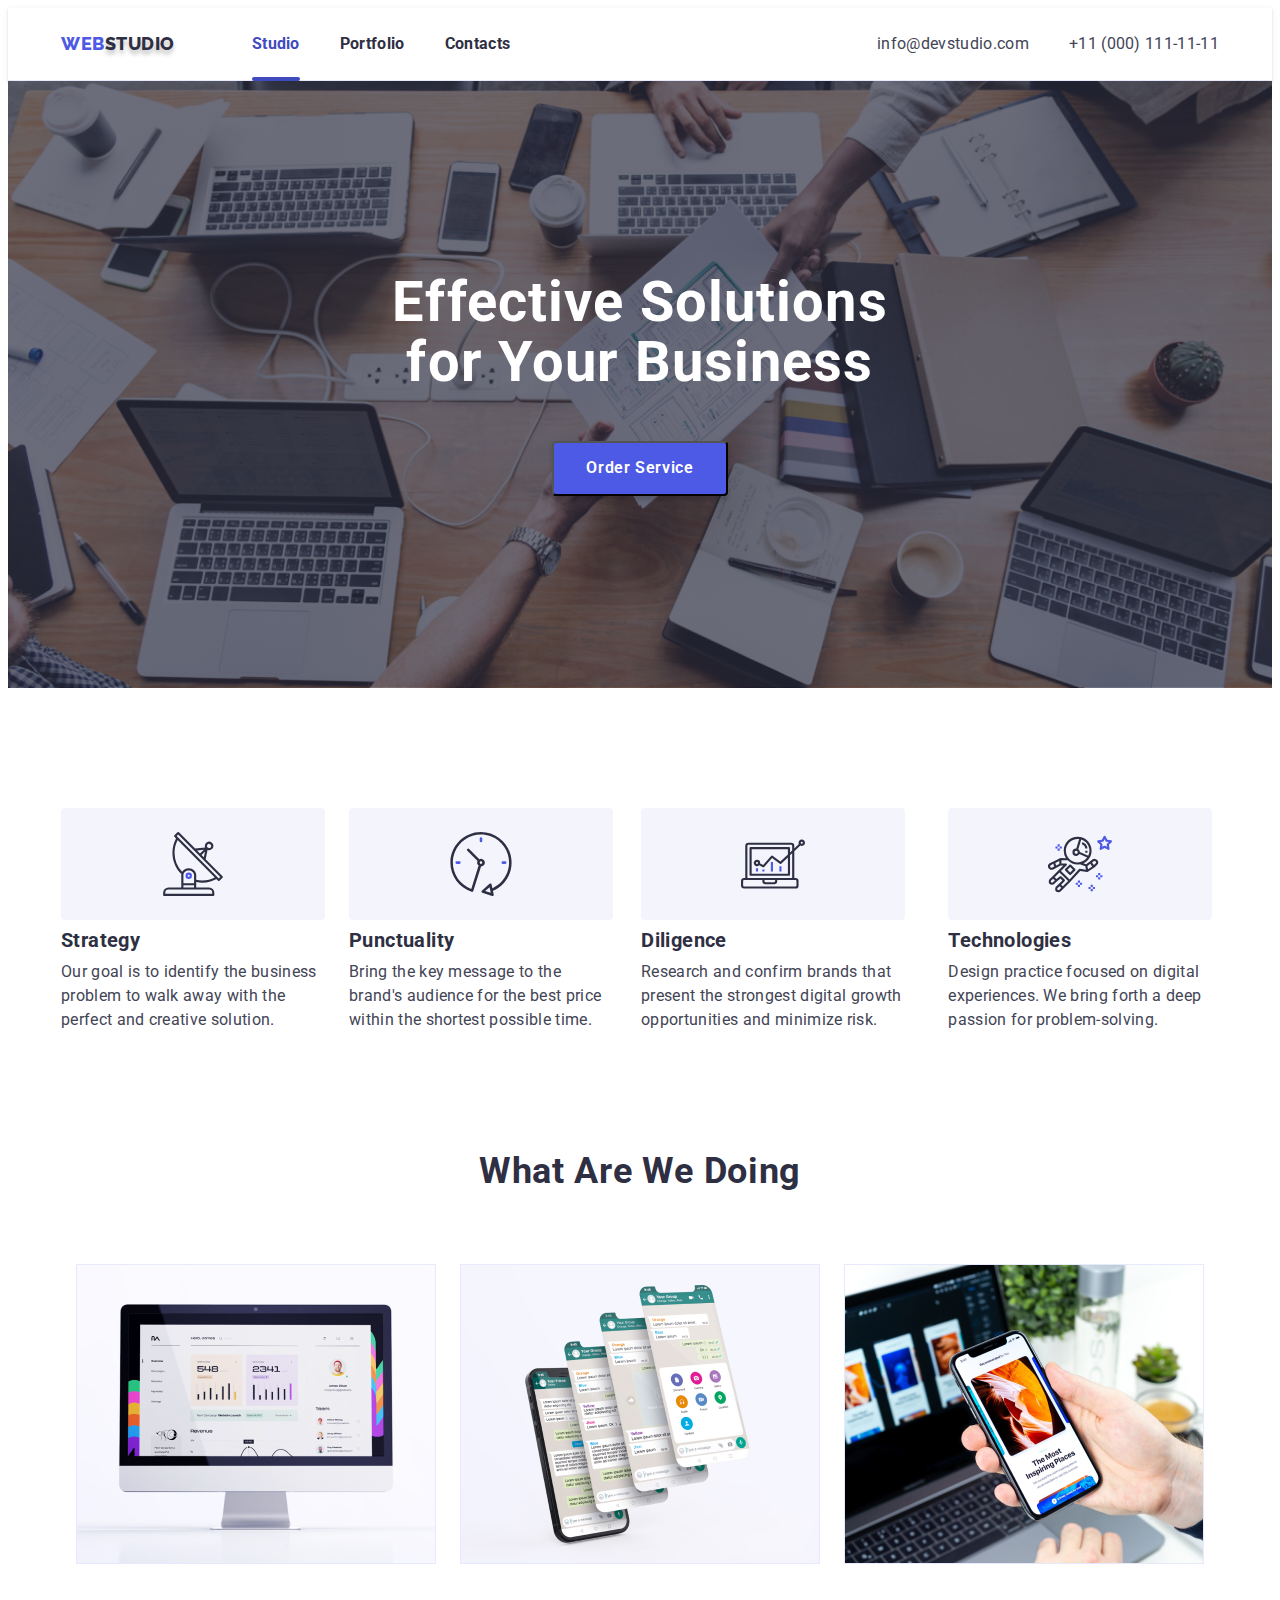
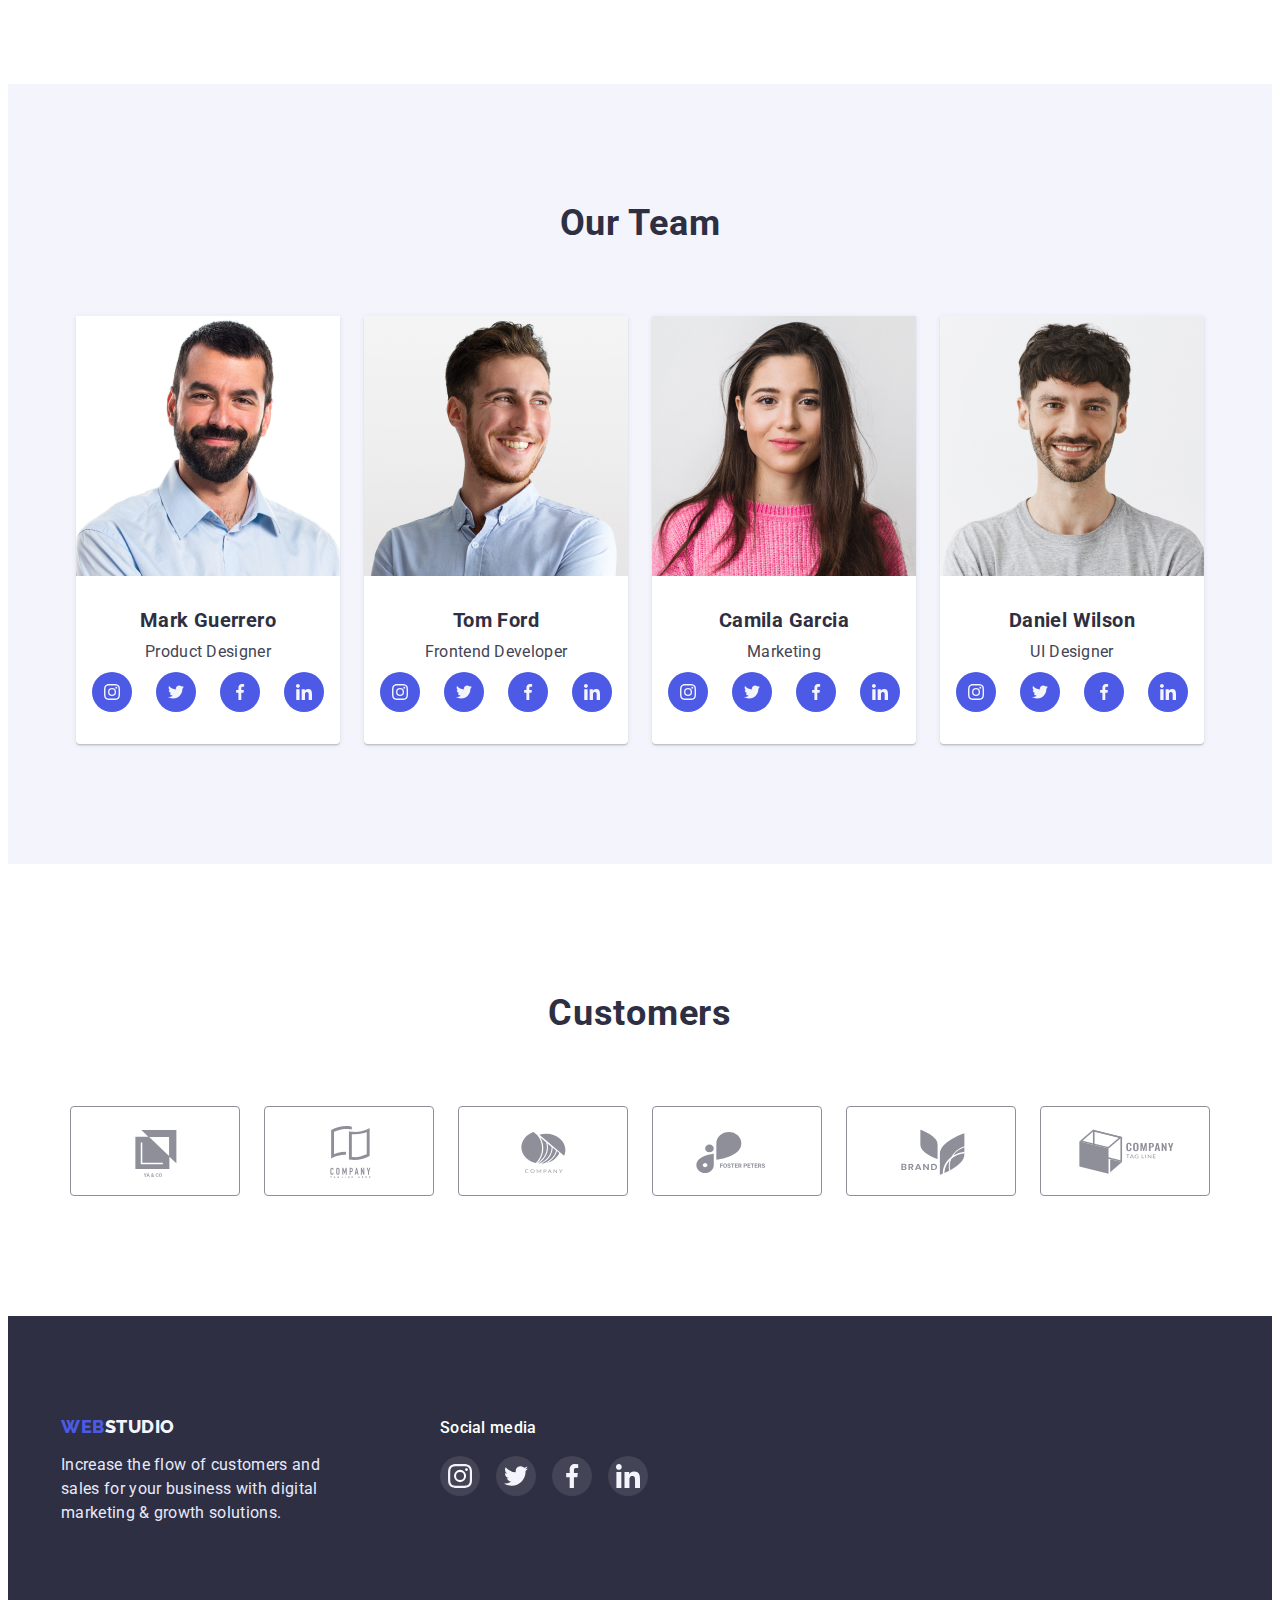
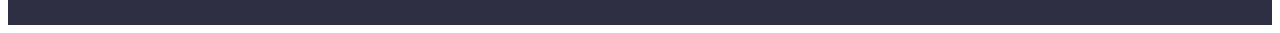
==== index.html @ 147ce732 "Скопійовано ДР4" ====
<!DOCTYPE html>
<html lang="en">
<head>
    <meta charset="UTF-8">
    <meta http-equiv="X-UA-Compatible" content="IE=edge">
    <meta name="viewport" content="width=device-width, initial-scale=1.0">
    <title>Document</title>
    <link rel="stylesheet" href="https://cdnjs.cloudflare.com/ajax/libs/modern-normalize/1.1.0/modern-normalize.min.css" integrity="sha512-wpPYUAdjBVSE4KJnH1VR1HeZfpl1ub8YT/NKx4PuQ5NmX2tKuGu6U/JRp5y+Y8XG2tV+wKQpNHVUX03MfMFn9Q==" crossorigin="anonymous" referrerpolicy="no-referrer" />
    <link rel="stylesheet" href="./css/styles.css">
    <link rel="preconnect" href="https://fonts.googleapis.com">
    <link rel="preconnect" href="https://fonts.gstatic.com" crossorigin>
    <link href="https://fonts.googleapis.com/css2?family=Raleway:wght@800&family=Roboto:wght@400;500;700&display=swap" 
        rel="stylesheet">
</head>
<body>
    <header class="header">
    <div class="container header-row">
        <nav class="header-navigation">
            <div>
                <a class="header-logo link" href="index.html">WEB<span class="header-logo-part">STUDIO</span></a>
            </div>
            <ul class="header-list list">
                <li class="header-item"> <a class="header-link link current" href="./index.html">Studio</a></li>
                <li class="header-item"> <a class="header-link link" href="./portfolio.html">Portfolio</a></li>
                <li class="header-item"> <a class="header-link link" href="">Contacts</a></li>
            </ul>
        </nav>
        <address>
            <ul class="list address-list">
                <li> <a class="header-contacts link address-item" href="mailto:info@devstudio.com">info@devstudio.com</a></li>
                <li> <a class="header-contacts link" href="tel:+11(000)111-11-11">+11 (000) 111-11-11</a></li>
            </ul>
        </address>
    </div>
    </header>
<main>
    <section class="main">
        <div class="container main-bg">
            <h1 class="header-title">Effective Solutions <br> for Your Business</h1>
            <button class="main-btn" type="button" data-modal-open>Order Service</button>
        </div>
    </section>
    
    <section class="advantages">
        <div class="container">
            <h2 class="visually-hidden">
                Our advantages
            </h2>
            <ul class="list middle-list">
                <li>
                    <a href="" class="advantages-link">
                        <svg class="" width="64" height="64">
                            <use href="./img/icons.svg#icon-antenna-1-1"></use>
                        </svg>
                    </a>
                    <h3 class="middle-title">Strategy</h3>
                    <p>Our goal is to identify the business problem to walk away with the perfect and creative solution. </p>
                </li>
                <li>
                    <a href="" class="advantages-link">
                        <svg class="" width="64" height="64">
                            <use href="./img/icons.svg#icon-clock-1-1"></use>
                        </svg>
                    </a>
                    <h3 class="middle-title">Punctuality</h3>
                    <p>Bring the key message to the brand's audience for the best price within the shortest possible time.</p>
                </li>
                <li>
                    <a href="" class="advantages-link">
                        <svg class="" width="64" height="64">
                            <use href="./img/icons.svg#icon-diagram-1-1"></use>
                        </svg>
                    </a>
                    <h3 class="middle-title">Diligence</h3>
                    <p>Research and confirm brands that present the strongest digital growth opportunities and minimize risk.</p>
                </li>
                <li>
                    <a href="" class="advantages-link">
                        <svg class="" width="64" height="64">
                            <use href="./img/icons.svg#icon-astronaut-1-1"></use>
                        </svg>
                    </a>
                    <h3 class="middle-title">Technologies</h3>
                    <p class="middle-item">Design practice focused on digital experiences. We bring forth a deep passion for problem-solving.</p>
                </li>
            </ul>
        </div>
    </section>
    
    <section class="doing">
        <div class="container">
            <h2 class="doing-title">What are we doing</h2>
            <ul class="list doing-list">
                <li>
                    <a href=""><img src="./img/img.jpg" alt="desktop applications" width="360"></a>
                </li>
                <li>
                    <a href=""><img src="./img/img(1).jpg" alt="mobile applications" width="360"></a>
                </li>
                <li>
                    <a href=""><img src="./img/img(2).jpg" alt="design variations" width="360"></a>
                </li>
            </ul>
        </div>
    </section>

    <section class="team">
        <div class="container">
            <h2 class="team-title">Our Team</h2>
            <ul class="list team-list">
                <li class="team-item">
                    <img src="./img/img(3).jpg" alt="Mark Guerrero - Product Designer" width="264">
                    <h3 class="team-name">Mark Guerrero</h3>
                    <p class="team-text">Product Designer</p> 
                    <ul class="list team-soc-list">
                        <li class="team-soc-item">                        
                            <a href="" class="team-soc-link">
                                <svg class="team-soc-icon" width="16" height="16">
                                    <use href="./img/icons.svg#icon-instagram-2-1"></use>
                                </svg>
                            </a>
                        </li>
                        <li class="team-soc-item">                        
                            <a href="" class="team-soc-link">
                                <svg class="team-soc-icon" width="16" height="16">
                                    <use href="./img/icons.svg#icon-twitter-1-1"></use>
                                </svg>
                            </a>
                        </li>
                        <li class="team-soc-item">                        
                            <a href="" class="team-soc-link">
                                <svg class="team-soc-icon" width="16" height="16">
                                    <use href="./img/icons.svg#icon-facebook-1-1"></use>
                                </svg>
                            </a>
                        </li>
                        <li class="team-soc-item">                        
                            <a href="" class="team-soc-link">
                                <svg class="team-soc-icon" width="16" height="16">
                                    <use href="./img/icons.svg#icon-linkedin-1-1"></use>
                                </svg>
                            </a>
                        </li>
                    </ul>
                </li>
                <li class="team-item">
                    <img src="./img/img(4).jpg" alt="Tom Ford - Frontend Developer" width="264">
                    <h3 class="team-name">Tom Ford</h3>
                    <p class="team-text">Frontend Developer</p>
                    <ul class="list team-soc-list">
                        <li class="team-soc-item">                        
                            <a href="" class="team-soc-link">
                                <svg class="team-soc-icon" width="16" height="16">
                                    <use href="./img/icons.svg#icon-instagram-2-1"></use>
                                </svg>
                            </a>
                        </li>
                        <li class="team-soc-item">                        
                            <a href="" class="team-soc-link">
                                <svg class="team-soc-icon" width="16" height="16">
                                    <use href="./img/icons.svg#icon-twitter-1-1"></use>
                                </svg>
                            </a>
                        </li>
                        <li class="team-soc-item">                        
                            <a href="" class="team-soc-link">
                                <svg class="team-soc-icon" width="16" height="16">
                                    <use href="./img/icons.svg#icon-facebook-1-1"></use>
                                </svg>
                            </a>
                        </li>
                        <li class="team-soc-item">                        
                            <a href="" class="team-soc-link">
                                <svg class="team-soc-icon" width="16" height="16">
                                    <use href="./img/icons.svg#icon-linkedin-1-1"></use>
                                </svg>
                            </a>
                        </li>
                    </ul>
                </li>
                <li class="team-item">
                    <img src="./img/img(5).jpg" alt="Camila Garcia - Marketing" width="264">
                    <h3 class="team-name">Camila Garcia</h3>
                    <p class="team-text">Marketing</p> 
                    <ul class="list team-soc-list">
                        <li class="team-soc-item">                        
                            <a href="" class="team-soc-link">
                                <svg class="team-soc-icon" width="16" height="16">
                                    <use href="./img/icons.svg#icon-instagram-2-1"></use>
                                </svg>
                            </a>
                        </li>
                        <li class="team-soc-item">                        
                            <a href="" class="team-soc-link">
                                <svg class="team-soc-icon" width="16" height="16">
                                    <use href="./img/icons.svg#icon-twitter-1-1"></use>
                                </svg>
                            </a>
                        </li>
                        <li class="team-soc-item">                        
                            <a href="" class="team-soc-link">
                                <svg class="team-soc-icon" width="16" height="16">
                                    <use href="./img/icons.svg#icon-facebook-1-1"></use>
                                </svg>
                            </a>
                        </li>
                        <li class="team-soc-item">                        
                            <a href="" class="team-soc-link">
                                <svg class="team-soc-icon" width="16" height="16">
                                    <use href="./img/icons.svg#icon-linkedin-1-1"></use>
                                </svg>
                            </a>
                        </li>
                    </ul>
                </li>
                <li class="team-item">
                    <img src="./img/img(6).jpg" alt="Daniel Wilson - UI Designer" width="264">
                    <h3 class="team-name">Daniel Wilson</h3>
                    <p class="team-text">UI Designer</p> 
                    <ul class="list team-soc-list">
                        <li class="team-soc-item">                        
                            <a href="" class="team-soc-link">
                                <svg class="team-soc-icon" width="16" height="16">
                                    <use href="./img/icons.svg#icon-instagram-2-1"></use>
                                </svg>
                            </a>
                        </li>
                        <li class="team-soc-item">                        
                            <a href="" class="team-soc-link">
                                <svg class="team-soc-icon" width="16" height="16">
                                    <use href="./img/icons.svg#icon-twitter-1-1"></use>
                                </svg>
                            </a>
                        </li>
                        <li class="team-soc-item">                        
                            <a href="" class="team-soc-link">
                                <svg class="team-soc-icon" width="16" height="16">
                                    <use href="./img/icons.svg#icon-facebook-1-1"></use>
                                </svg>
                            </a>
                        </li>
                        <li class="team-soc-item">                        
                            <a href="" class="team-soc-link">
                                <svg class="team-soc-icon" width="16" height="16">
                                    <use href="./img/icons.svg#icon-linkedin-1-1"></use>
                                </svg>
                            </a>
                        </li>
                    </ul>
                </li>
            </ul>
        </div>
    </section>

    <section>
        <div class="container">
            <h2 class="customers-title">
                Customers
            </h2>
            <ul class="list customers-list">
                <li class="customers-item">
                    <a href="" class="customers-link link">
                        <svg width="104" height="56" class="customers-icon">
                            <use href="./img/icons.svg#icon-Logo-6"></use>
                        </svg>
                    </a>
                </li>
                <li class="customers-item">
                    <a href="" class="customers-link link">
                        <svg width="104" height="56" class="customers-icon">
                            <use href="./img/icons.svg#icon-Logo-1-1"></use>
                        </svg>
                    </a>
                </li>
                <li class="customers-item">
                    <a href="" class="customers-link link">
                        <svg width="104" height="56" class="customers-icon">
                            <use href="./img/icons.svg#icon-Logo-2-1"></use>
                        </svg>
                    </a>
                </li>
                <li class="customers-item">
                    <a href="" class="customers-link link">
                        <svg width="104" height="56" class="customers-icon">
                            <use href="./img/icons.svg#icon-Logo-3-1"></use>
                        </svg>
                    </a>
                </li>
                <li class="customers-item">
                    <a href="" class="customers-link link">
                        <svg width="104" height="56" class="customers-icon">
                            <use href="./img/icons.svg#icon-Logo-4-1"></use>
                        </svg>
                    </a>
                </li>
                <li class="customers-item">
                    <a href="" class="customers-link link">
                        <svg width="104" height="56" class="customers-icon">
                            <use href="./img/icons.svg#icon-Logo-5-1"></use>
                        </svg>
                    </a>
                </li>
            </ul>
        </div>
    </section>
    
</main>

    <footer class="footer">
        <div class="container footer-list">
            <section class="">
                <a class="footer-logo-part link" href="index.html">WEB<span class="footer-logo">STUDIO</span></a>
                <p class="footer-text">
                    Increase the flow of customers and <br> 
                    sales for your business with digital <br> 
                    marketing & growth solutions.
                </p>
            </section>
            <section class="footer-soc">
                <h2 class="footer-soc-title">Social media</h2>
                <ul class="list footer-soc-list">
                    <li class="footer-soc-item">
                        <a href="" class="footer-soc-link">
                            <svg class="footer-soc-icon" width="24" height="24">
                                <use href="./img/icons.svg#icon-instagram-2-1"></use>
                            </svg>
                        </a>
                    </li>
                    <li class="footer-soc-item">
                        <a href="" class="footer-soc-link">
                            <svg class="footer-soc-icon" width="24" height="24">
                                <use href="./img/icons.svg#icon-twitter-1-1"></use>
                            </svg>
                        </a>
                    </li>
                    <li class="footer-soc-item">
                        <a href="" class="footer-soc-link">
                            <svg class="footer-soc-icon" width="24" height="24">
                                <use href="./img/icons.svg#icon-facebook-1-1"></use>
                            </svg>
                        </a>
                    </li>
                    <li class="footer-soc-item">
                        <a href="" class="footer-soc-link">
                            <svg class="footer-soc-icon" width="24" height="24">
                                <use href="./img/icons.svg#icon-linkedin-1-1"></use>
                            </svg>
                        </a>
                    </li>
                </ul>
            </section>
        </div>
    </footer>
    <div class="backdrop is-hidden" data-modal>
        <div class="modal">
            <p>
                aaaaaaaaaaaaaaaaaaaaaaaaaaaaaaaaaaaaaaaa
            </p>
            <button class="modal-close" type="button" data-modal-close>close</button>
        </div>
    </div>

    <script src="./js/modal.js"></script>
</body>
</html>
---- css/styles.css ----
p,
h1,
h2,
h3,
h4,
h5,
h6 {
    margin: 0;
}

ul, ol {
    margin: 0;
    padding-left: 0;
}

img {
    display: block;
}

body {
    font-family: 'Roboto', 'sans-serif';
}


.visually-hidden {
    position: absolute;
    width: 1px;
    height: 1px;
    margin: -1px;
    border: 0;
    padding: 0;
    white-space: nowrap;
    clip-path: inset(100%);
    clip: rect(0 0 0 0);
    overflow: hidden;
}

.container {
    width: 1158px;
    padding-left: 15px;
    padding-right: 15px;
    margin: 0 auto;
}

.is-hidden {
    opacity: 0;
    visibility: hidden;
    pointer-events: none;
}

/*---------HEADER----------*/

.header-contacts {
    font-size: 16px;
    line-height: 1.50;
    letter-spacing: 0.02em;
    color: #434455;
}

.header-navigation {
    display: flex;
    margin-right: auto;
}

.header {
    background: #FFFFFF;
    box-shadow: 0px 2px 1px rgba(46, 47, 66, 0.08), 
                0px 1px 1px rgba(46, 47, 66, 0.16), 
                0px 1px 6px rgba(46, 47, 66, 0.08);
    padding-top: 24px;
    padding-bottom: 24px;
    border-bottom: 1px solid #E7E9FC;
}

.header-logo{
    font-family: 'Raleway';
    font-weight: 800;
    font-size: 18px;
    line-height: 1.33;
    display: flex;
    align-items: center;
    letter-spacing: 0.03em;
    text-transform: uppercase;
    color: #4D5AE5;
    margin-right: 77px;
}

.header-logo-part {
    font-family: 'Raleway';
    font-weight: 800;
    font-size: 18px;
    line-height: 1.33;
    display: flex;
    align-items: center;
    letter-spacing: 0.03em;
    text-transform: uppercase;
    color: #2E2F42;
    text-shadow: 0px 4px 4px rgba(0, 0, 0, 0.25);
}

.header-list {
    display: flex;
    gap: 40px;
}

.header-row {
    display: flex;
}

.header-item {
    font-weight: 700;
    font-size: 16px;
    line-height: 1.50;
    letter-spacing: 0.02em;
    color: #2E2F42;
}

.header-link {
    font-weight: 700;
    font-size: 16px;
    line-height: 1.50;
    letter-spacing: 0.02em;
    color: #2E2F42;
    position: relative;
    transition: background-color 250ms cubic-bezier(0.4, 0, 0.2, 1);
}

.header-link.current::after {
    content: '';
    position: absolute;
    width: 100%;
    height: 4px;
    border-radius: 2px;
    bottom: -27.5px;
    left: 0;
    background-color: #404BBF;
}

.header-link.current {
    color: #404BBF;
}

.header-link:hover, :focus {
    color: #404BBF;
}

.header-title {
    font-size: 56px;
    line-height: 1.07;
    text-align: center;
    letter-spacing: 0.02em;
    color: #FFFFFF;
    margin-bottom: 48px;
}

.address-list {
    display: flex;
    gap: 40px;
}

.address-item {
    transition: color 250ms cubic-bezier(0.4, 0, 0.2, 1);
}

.address-item:hover {
    color: #404BBF;
}

/*---------MAIN----------*/

.main {
    background-color: rgba(46, 47, 66, 0.7);
    padding-top: 192px;
    padding-bottom: 192px;
    background-image: 
        linear-gradient(
            rgba(46, 47, 66, 0.7), rgba(46, 47, 66, 0.7)
            ), 
            url(../img/people-office.jpg);
    max-width: 1440px;
    max-height: 600px;
    margin: auto;
    background-repeat: no-repeat;
    background-position: center;
    background-size: cover;
}



.main-btn {
    display: flex;
    flex-direction: row;
    align-items: flex-start;
    padding: 16px 32px;
    gap: 10px;
    font-family: inherit;
    font-weight: 600;
    font-size: 16px;
    line-height: 1.18;
    align-items: center;
    letter-spacing: 0.04em;
    color: #FFFFFF;
    cursor: pointer;
    background: #4D5AE5;
    box-shadow: 0px 4px 4px rgba(0, 0, 0, 0.15);
    border-radius: 4px;
    margin: 0 auto;
    transition: background-color 250ms cubic-bezier(0.4, 0, 0.2, 1);
}

.main-btn:hover {
    background-color: #404BBF;
}

.list {
    list-style: none;
}

.link {
    text-decoration: none;
    font-style: normal;
}


/*---------MIDDLE----------*/

.advantages {
    padding-top: 120px;
    padding-bottom: 120px;
    background: #FFFFFF;
    justify-content: center;
}

.advantages-link {
    background: #F4F4FD;
    border-radius: 4px;
    width: 264px;
    height: 112px;
    display: flex;
    justify-content: center;
    align-items: center;
    margin-bottom: 8px;
}

.doing {
    padding-bottom: 120px;
    background: #FFFFFF;
}

.doing-title {
    font-size: 36px;
    line-height: 1.11;
    text-align: center;
    letter-spacing: 0.02em;
    text-transform: capitalize;
    color: #2E2F42;
    margin-bottom: 72px;
}


.doing-list {
    display: flex;
    justify-content: center;
    gap: 24px;
}

.middle-list {
    font-size: 16px;
    line-height: 1.50;
    letter-spacing: 0.02em;
    color: #434455;
    display: flex;
    justify-content: center;
    gap: 24px;
}

.middle-title {
    font-size: 20px;
    line-height: 1.20;
    letter-spacing: 0.02em;
    color: #2E2F42;
    margin-bottom: 8px;
}


/*---------TEAM----------*/

.team {
    background: #F4F4FD;
    padding-top: 120px;
    padding-bottom: 120px;

}

.team-title {
    font-size: 36px;
    line-height: 1.11;
    text-align: center;
    letter-spacing: 0.02em;
    text-transform: capitalize;
    color: #2E2F42;
    margin-bottom: 72px;
}

.team-list {
    font-size: 16px;
    line-height: 1.50;
    text-align: center;
    letter-spacing: 0.02em;
    color: #434455;
    display: flex;
    justify-content: center;
    column-gap: 24px;
}

.team-name {
    font-size: 20px;
    line-height: 1.20;
    text-align: center;
    letter-spacing: 0.02em;
    color: #2E2F42;
    margin-top: 32px;
    margin-bottom: 8px;
}

.team-item {
    display: flex;
    flex-direction: column;
    justify-content: center;
    align-items: center;
    padding: 0px 0px 32px;
    background: #FFFFFF;
    box-shadow: 0px 1px 6px rgba(46, 47, 66, 0.08), 0px 1px 1px rgba(46, 47, 66, 0.16), 0px 2px 1px rgba(46, 47, 66, 0.08);
    border-radius: 0px 0px 4px 4px;
}

.team-text {
    font-size: 16px;
    line-height: 1.50;
    text-align: center;
    letter-spacing: 0.02em;
    color: #434455;
}

.team-soc-list {
    display: flex;
    justify-content: center;
    margin-top: 8px;
    gap: 24px;
}

.team-soc-item {
    width: 40px;
    height: 40px;
}

.team-soc-icon {
    fill: #F4F4FD;
}

.team-soc-link {
    width: 100%;
    height: 100%;
    background-color: #4D5AE5;
    border-radius: 50%;
    display: flex;
    align-items: center;
    justify-content: center;
    transition: background-color 250ms cubic-bezier(0.4, 0, 0.2, 1);
}

.team-soc-link:hover,
.team-soc-link:focus {
    background-color: #404BBF;
}

/*---------CUSTOMERS----------*/

.customers-title {
    font-size: 36px;
    line-height: 1.11;
    text-align: center;
    letter-spacing: 0.02em;
    text-transform: capitalize;
    color: #2E2F42;
    margin-top: 130px;
    margin-bottom: 72px;
}

.customers-list {
    display: flex;
    justify-content: center;
    margin-bottom: 120px;
    gap: 24px;
}

.customers-item {
    border: 1px solid #8E8F99;
    border-radius: 4px;
    width: 168px;
    height: 88px;
    fill: #8E8F99;
    transition: border-color 250ms cubic-bezier(0.4, 0, 0.2, 1);
}

.customers-link {
    width: 100%;
    height: 100%;
    display: flex;
    justify-content: center;
    align-items: center;
    transition: fill 250ms cubic-bezier(0.4, 0, 0.2, 1);
}

.customers-icon {
    fill: #8E8F99;
    transition: fill 250ms cubic-bezier(0.4, 0, 0.2, 1);
}

.customers-item:hover,
.customers-item:focus {
    border-color: #404BBF;
}

.customers-item:hover .customers-icon,
.customers-link:focus .customers-icon {
    fill: #404BBF;
}


/*---------FOOTER----------*/

.footer {
    background: #2E2F42;
    padding-top: 100px;
    padding-bottom: 100px;
}

.footer-list {
    display: flex;
}

.footer-text {
    font-size: 16px;
    line-height: 1.50;
    letter-spacing: 0.02em;
    color: #E7E9FC;
    margin-top: 16px;
}

.footer-logo {
    font-family: 'Raleway';
    font-weight: 800;
    font-size: 18px;
    line-height: 1.17;
    display: flex;
    align-items: center;
    letter-spacing: 0.03em;
    text-transform: uppercase;
    color: #F4F4FD;
    flex: none;
    order: 1;
    flex-grow: 0;
}

.footer-logo-part {
    font-family: 'Raleway';
    font-weight: 800;
    font-size: 18px;
    line-height: 1.17;
    display: flex;
    align-items: center;
    letter-spacing: 0.03em;
    text-transform: uppercase;
    color: #4D5AE5;
}

.footer-soc-title {
    font-weight: 500;
    font-size: 16px;
    line-height: 1.50;
    letter-spacing: 0.02em;
    color: #FFFFFF;
}

.footer-soc {
    margin-left: 120px;
}

.footer-soc-list {
    display: flex;
    justify-content: center;
    align-items: center;
    gap: 16px;
    margin-top: 16px;
}

.footer-soc-item {
    width: 40px;
    height: 40px;
}

.footer-soc-link {
    width: 100%;
    height: 100%;
    background-color: rgba(255, 255, 255, 0.1);
    border-radius: 50%;
    display: flex;
    align-items: center;
    justify-content: center;
    transition: background-color 250ms cubic-bezier(0.4, 0, 0.2, 1);
}

.footer-soc-link:hover {
    background-color: #31D0AA;
}

.footer-soc-link:focus {
    background-color: #31D0AA;
}

.footer-soc-icon {
    fill: #FFFFFF;
}


/*---------PORTFOLIO----------*/

.portfolio {
    padding-top: 96px;
    padding-bottom: 120px;
}

.btn-list {
    display: flex;
    justify-content: center;
    gap: 24px;
    margin-bottom: 72px;
}


.portfolio-btn {
    cursor: pointer;
    background: #F4F4FD;
    font-weight: 700;
    font-size: 16px;
    line-height: 1.50;
    display: flex;
    align-items: center;
    text-align: center;
    letter-spacing: 0.04em;
    color: #4D5AE5;
    height: 48px;
    border: 1px solid #E7E9FC;
    border-radius: 4px;
    padding-right: 24px;
    padding-left: 24px;
    padding-top: 12px;
    padding-bottom: 12px;
    transition: color 250ms cubic-bezier(0.4, 0, 0.2, 1), 
                background-color 250ms cubic-bezier(0.4, 0, 0.2, 1), 
                box-shadow 250ms cubic-bezier(0.4, 0, 0.2, 1);
}


.portfolio-btn:hover, :focus {
    background: #4D5AE5;
    box-shadow: 0px 3px 1px rgba(0, 0, 0, 0.1), 0px 2px 1px rgba(0, 0, 0, 0.08), 0px 2px 2px rgba(0, 0, 0, 0.12);
    border-radius: 4px;
    color: #FFFFFF;
}

.works-title {
    font-size: 20px;
    line-height: 1.20;
    letter-spacing: 0.02em;
    color: #2E2F42;
    margin-bottom: 8px;
}

.works-text {
    font-size: 16px;
    line-height: 1.50;
    letter-spacing: 0.02em;
    color: #434455;
}

.works-list {
    font-size: 16px;
    line-height: 1.50;
    letter-spacing: 0.02em;
    color: #434455;
    display: flex;
    column-gap: 24px;
    flex-wrap: wrap;
    row-gap: 48px;
}

.works-item {
    width: 360px;
    left: 540px;
    top: 1224px;
    transition: box-shadow 250ms cubic-bezier(0.4, 0, 0.2, 1);
}

.works-item:hover, :focus {
    box-shadow: 0px 1px 6px rgba(46, 47, 66, 0.08), 
                0px 1px 1px rgba(46, 47, 66, 0.16), 
                0px 2px 1px rgba(46, 47, 66, 0.08);
}

.works-item:hover .text-portfolio {
    transform: translateY(0%);
}

.portfolio-wrap {
    position: relative;
    overflow: hidden;
}

.text-portfolio {
    padding-left: 32px;
    padding-right: 32px;
    padding-top: 40px;
    position: absolute;
    top: 0;
    width: 100%;
    height: 100%;
    background-color: #4D5AE5;
    font-family: 'Roboto';
    font-size: 16px;
    line-height: 1.50;
    letter-spacing: 0.02em;
    color: #F4F4FD;
    transform: translateY(100%);
    transition: transform 250ms cubic-bezier(0.4, 0, 0.2, 1);
    overflow: auto;
}

.works-bg {
    color: #FFFFFF;
}

.works-border {
    background: #FFFFFF;
    border: 1px solid #E7E9FC;
    padding-top: 32px;
    padding-bottom: 32px;
    padding-left: 16px;
}


/*---------BACKDROP----------*/

.backdrop {
    position: fixed;
    top: 0;
    width: 100%;
    height: 100%;
    background-color: rgba(46, 47, 66, 0.4);

}

.modal {
    position: absolute;
    top: 50%;
    left: 50%;
    min-height: 576px;
    width: 408px;
    background-color: #FCFCFC;
    box-shadow: 0px 1px 1px rgba(0, 0, 0, 0.14), 0px 1px 3px rgba(0, 0, 0, 0.12), 0px 2px 1px rgba(0, 0, 0, 0.2);
    border-radius: 4px;
    transform: translate(-50%, -50%);
}

.modal-close {
    position: absolute;
    width: 24px;
    height: 24px;
    top: 24px;
    right: 24px;
    background: #E7E9FC;
    border: 1px solid rgba(0, 0, 0, 0.1);
    border-radius: 50%;
}
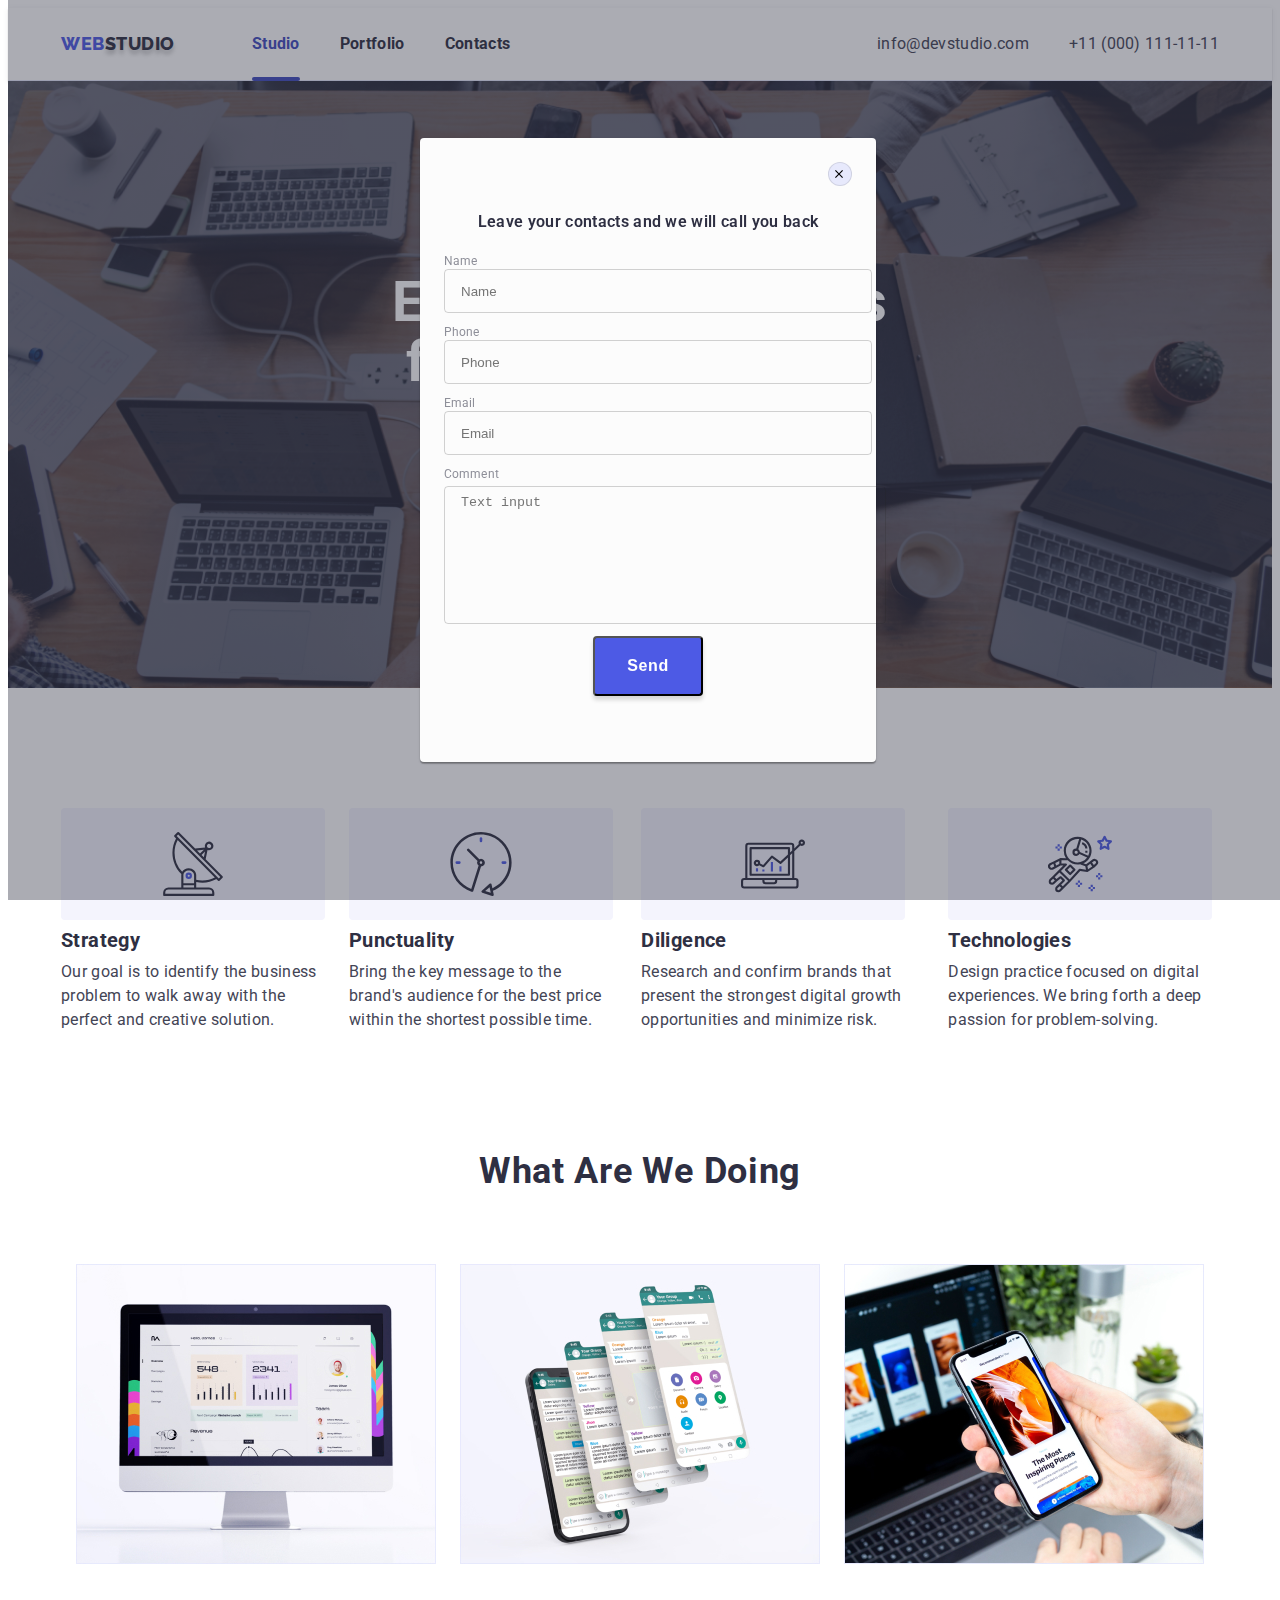
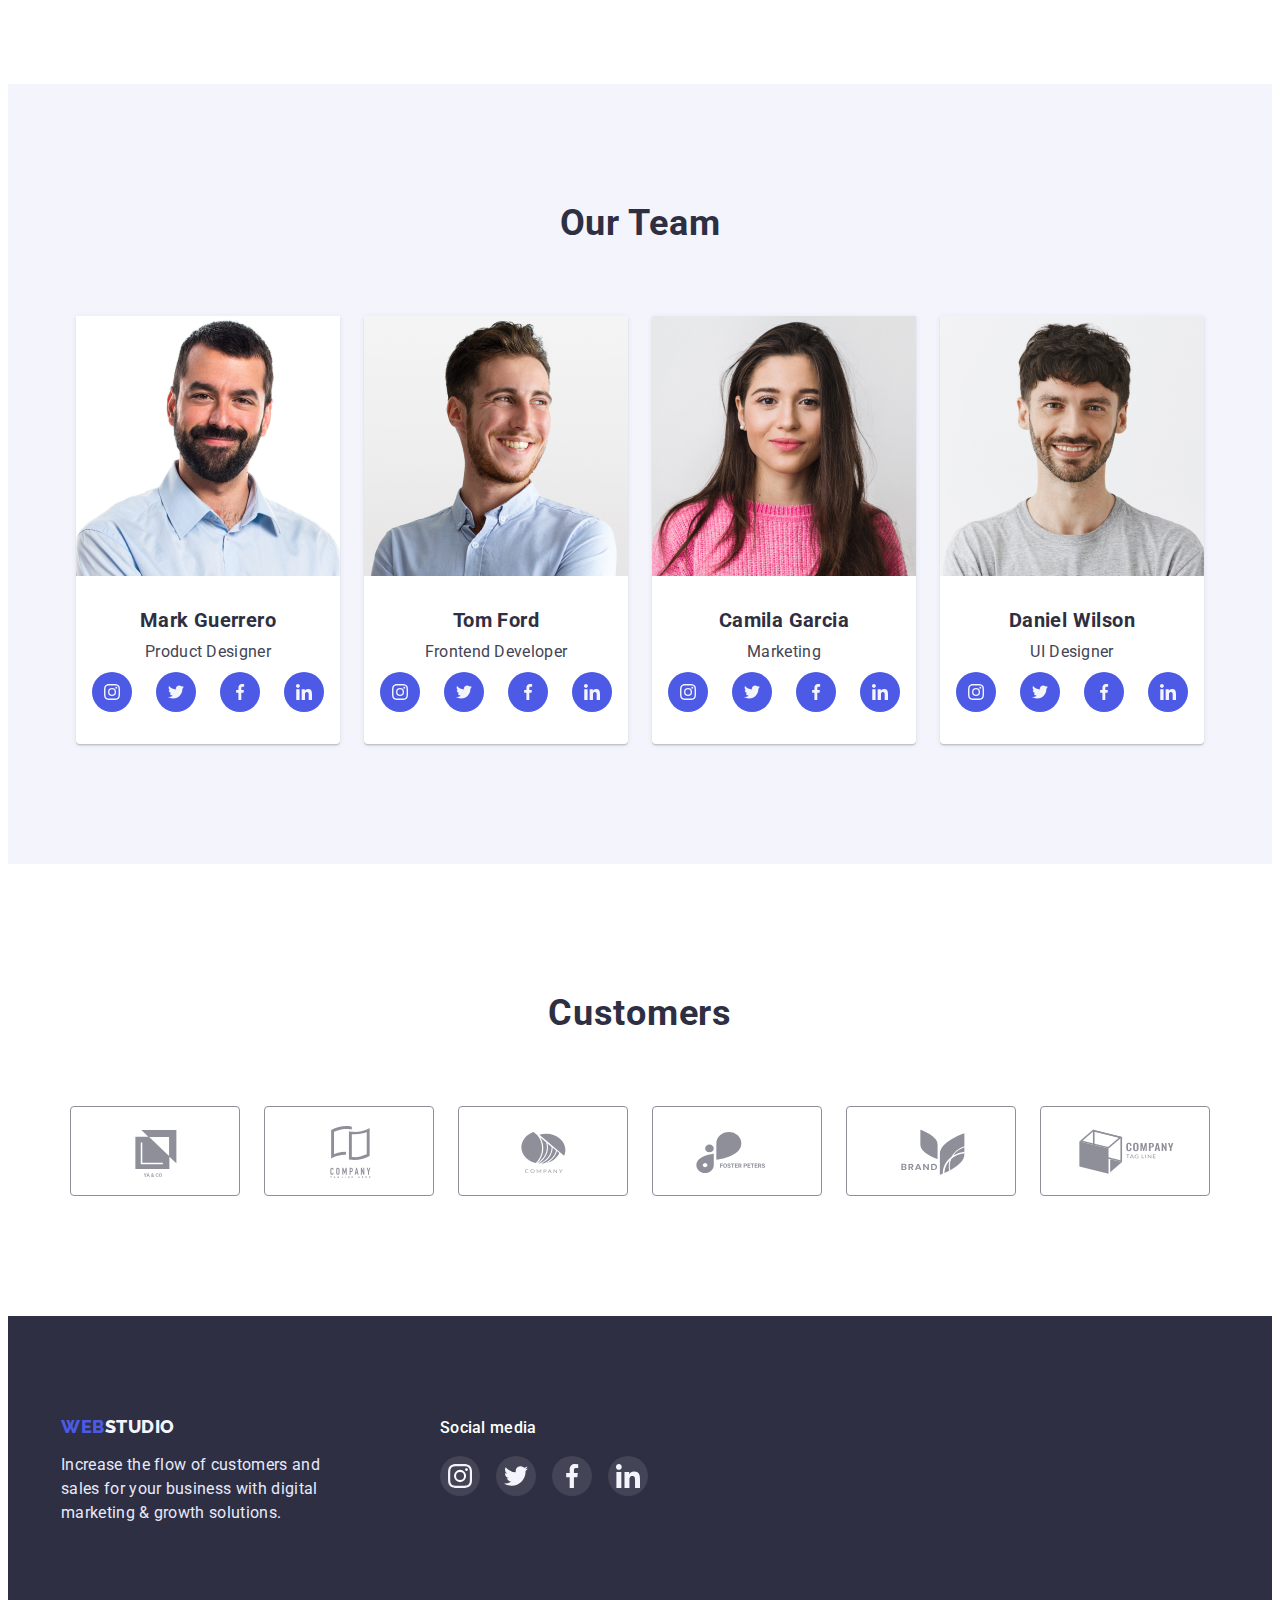
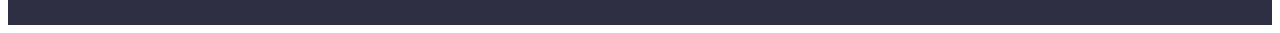
==== commit a67d7869: "створено та стилізовано інпути модалки" ====
--- a/index.html
+++ b/index.html
@@ -308,7 +308,7 @@
 
     <footer class="footer">
         <div class="container footer-list">
-            <section class="">
+            <section>
                 <a class="footer-logo-part link" href="index.html">WEB<span class="footer-logo">STUDIO</span></a>
                 <p class="footer-text">
                     Increase the flow of customers and <br> 
@@ -351,12 +351,58 @@
             </section>
         </div>
     </footer>
-    <div class="backdrop is-hidden" data-modal>
+    <div class="backdrop" data-modal>
         <div class="modal">
-            <p>
-                aaaaaaaaaaaaaaaaaaaaaaaaaaaaaaaaaaaaaaaa
+            <button class="modal-close" type="button" data-modal-close>
+                <svg class="close-icon" width="8" height="8">
+                    <use href="./img/icons.svg#icon-close"></use>
+                </svg>
+            </button>
+            <p class="modal-title">
+                Leave your contacts and we will call you back
             </p>
-            <button class="modal-close" type="button" data-modal-close>close</button>
+            <form class="modal-form" action="#">
+                <div class="modal-field">
+                    <label class="input-text" for="name">Name</label>
+                    <input 
+                        class="modal-input" 
+                        type="text"
+                        required
+                        placeholder="Name"
+                        name="name"
+                        id="name">
+                </div>
+                <div class="modal-field">
+                    <label class="input-text" for="phone">Phone</label>
+                    <input 
+                        class="modal-input" 
+                        type="tel"
+                        required
+                        placeholder="Phone"
+                        name="phone"
+                        id="phone">
+                </div>
+                <div class="modal-field">
+                    <label class="input-text" for="email">Email</label>
+                    <input 
+                        class="modal-input" 
+                        type="email"
+                        placeholder="Email"
+                        name="email"
+                        id="email">
+                </div>
+                <div class="modal-field">
+                    <label class="input-text" for="email">Comment</label>
+                    <textarea name="" id=""
+                    name="text"
+                    id="text"
+                    placeholder="Text input"
+                    class="modal-comment"
+                    ></textarea>
+                    
+                </div>
+            </form>
+            <button class="send-btn" type="submit">Send</button>
         </div>
     </div>
 
--- a/css/styles.css
+++ b/css/styles.css
@@ -42,11 +42,6 @@
     margin: 0 auto;
 }
 
-.is-hidden {
-    opacity: 0;
-    visibility: hidden;
-    pointer-events: none;
-}
 
 /*---------HEADER----------*/
 
@@ -122,7 +117,7 @@
     letter-spacing: 0.02em;
     color: #2E2F42;
     position: relative;
-    transition: background-color 250ms cubic-bezier(0.4, 0, 0.2, 1);
+    transition: color 250ms cubic-bezier(0.4, 0, 0.2, 1);
 }
 
 .header-link.current::after {
@@ -201,7 +196,7 @@
     letter-spacing: 0.04em;
     color: #FFFFFF;
     cursor: pointer;
-    background: #4D5AE5;
+    background-color: #4D5AE5;
     box-shadow: 0px 4px 4px rgba(0, 0, 0, 0.15);
     border-radius: 4px;
     margin: 0 auto;
@@ -372,6 +367,7 @@
 .team-soc-link:hover,
 .team-soc-link:focus {
     background-color: #404BBF;
+    border-radius: 50%;
 }
 
 /*---------CUSTOMERS----------*/
@@ -513,10 +509,12 @@
 
 .footer-soc-link:hover {
     background-color: #31D0AA;
+    border-radius: 50%;
 }
 
 .footer-soc-link:focus {
     background-color: #31D0AA;
+    border-radius: 50%;
 }
 
 .footer-soc-icon {
@@ -658,19 +656,28 @@
     width: 100%;
     height: 100%;
     background-color: rgba(46, 47, 66, 0.4);
-
+    transition: opacity 250ms cubic-bezier(0.4, 0, 0.2, 1),
+                visibility 250ms cubic-bezier(0.4, 0, 0.2, 1);
 }
 
 .modal {
+    padding: 24px;
     position: absolute;
     top: 50%;
     left: 50%;
     min-height: 576px;
     width: 408px;
     background-color: #FCFCFC;
-    box-shadow: 0px 1px 1px rgba(0, 0, 0, 0.14), 0px 1px 3px rgba(0, 0, 0, 0.12), 0px 2px 1px rgba(0, 0, 0, 0.2);
+    box-shadow: 0px 1px 1px rgba(0, 0, 0, 0.14), 
+                0px 1px 3px rgba(0, 0, 0, 0.12), 
+                0px 2px 1px rgba(0, 0, 0, 0.2);
     border-radius: 4px;
-    transform: translate(-50%, -50%);
+    transform: translate(-50%, -50%) scale(1);
+    transition: transform 250ms cubic-bezier(0.4, 0, 0.2, 1);
+}
+
+.backdrop.is-hidden .modal {
+    transform: translate(-50%, -50%) scale(0);
 }
 
 .modal-close {
@@ -682,4 +689,127 @@
     background: #E7E9FC;
     border: 1px solid rgba(0, 0, 0, 0.1);
     border-radius: 50%;
-}+    transition: fill 250ms cubic-bezier(0.4, 0, 0.2, 1),
+                background-color 250ms cubic-bezier(0.4, 0, 0.2, 1);
+    cursor: pointer;
+}
+
+.is-hidden {
+    opacity: 0;
+    visibility: hidden;
+    pointer-events: none;
+}
+
+.close-icon {
+    display: flex;
+    justify-content: center;
+    align-items: center;
+    fill: #000000;
+}
+
+.modal-close:hover .close-icon {
+    fill: #FFFFFF;
+}
+
+.modal-close:hover {
+    background-color: #404BBF;
+}
+
+.modal-close:focus .close-icon {
+    fill: #FFFFFF;
+}
+
+.modal-close:focus {
+    background-color: #404BBF;
+}
+
+.modal-title {
+    font-weight: 600;
+    font-size: 16px;
+    line-height: 1.50;
+    text-align: center;
+    letter-spacing: 0.02em;
+    color: #2E2F42;
+    padding-top: 48px;
+    margin-bottom: 16px;
+}
+
+.modal-form {
+
+}
+
+.modal-input {
+    color: black;
+    width: 100%;
+    border: 1px solid rgba(33, 33, 33, 0.2);
+    border-radius: 4px;
+    height: 40px;
+    padding-left: 16px;
+    background-color: transparent;
+    transition: border 250ms cubic-bezier(0.4, 0, 0.2, 1),
+                outline-color 250ms cubic-bezier(0.4, 0, 0.2, 1);
+}
+
+.modal-input:hover,
+.modal-input:focus {
+    border: 1px solid #4D5AE5;
+    outline-color: #4D5AE5;
+}
+
+.modal-input:focus + .input-icon {
+    fill: #4D5AE5;
+}
+
+.modal-icon {
+    
+}
+
+.send-btn {
+    background-color: #4D5AE5;
+    box-shadow: 0px 4px 4px rgba(0, 0, 0, 0.15);
+    border-radius: 4px;
+    font-size: 16px;
+    line-height: 1.50;
+    padding: 16px 32px;
+    display: flex;
+    flex-direction: row;
+    align-items: flex-start;
+    align-items: center;
+    text-align: center;
+    letter-spacing: 0.04em;
+    color: #FFFFFF;
+    font-weight: 600;
+    cursor: pointer;
+    margin: 0 auto;
+    transition: background-color 250ms cubic-bezier(0.4, 0, 0.2, 1);
+}
+
+.send-btn:hover,
+.send-btn:focus {
+    background-color: #404BBF;
+}
+
+.input-text {
+    font-size: 12px;
+    line-height: 1.16;
+    letter-spacing: 0.01em;
+    color: #8E8F99;
+}
+
+.modal-field {
+    margin-bottom: 8px;
+}
+
+.modal-comment {
+    width: 100%;
+    height: 120px;
+    resize: none;
+    outline-color: #4D5AE5;
+    background-color: transparent;
+    border: 1px solid rgba(33, 33, 33, 0.2);
+    border-radius: 4px;
+    padding: 8px 16px;
+    margin-top: 4px;
+    color: black;
+}
+
